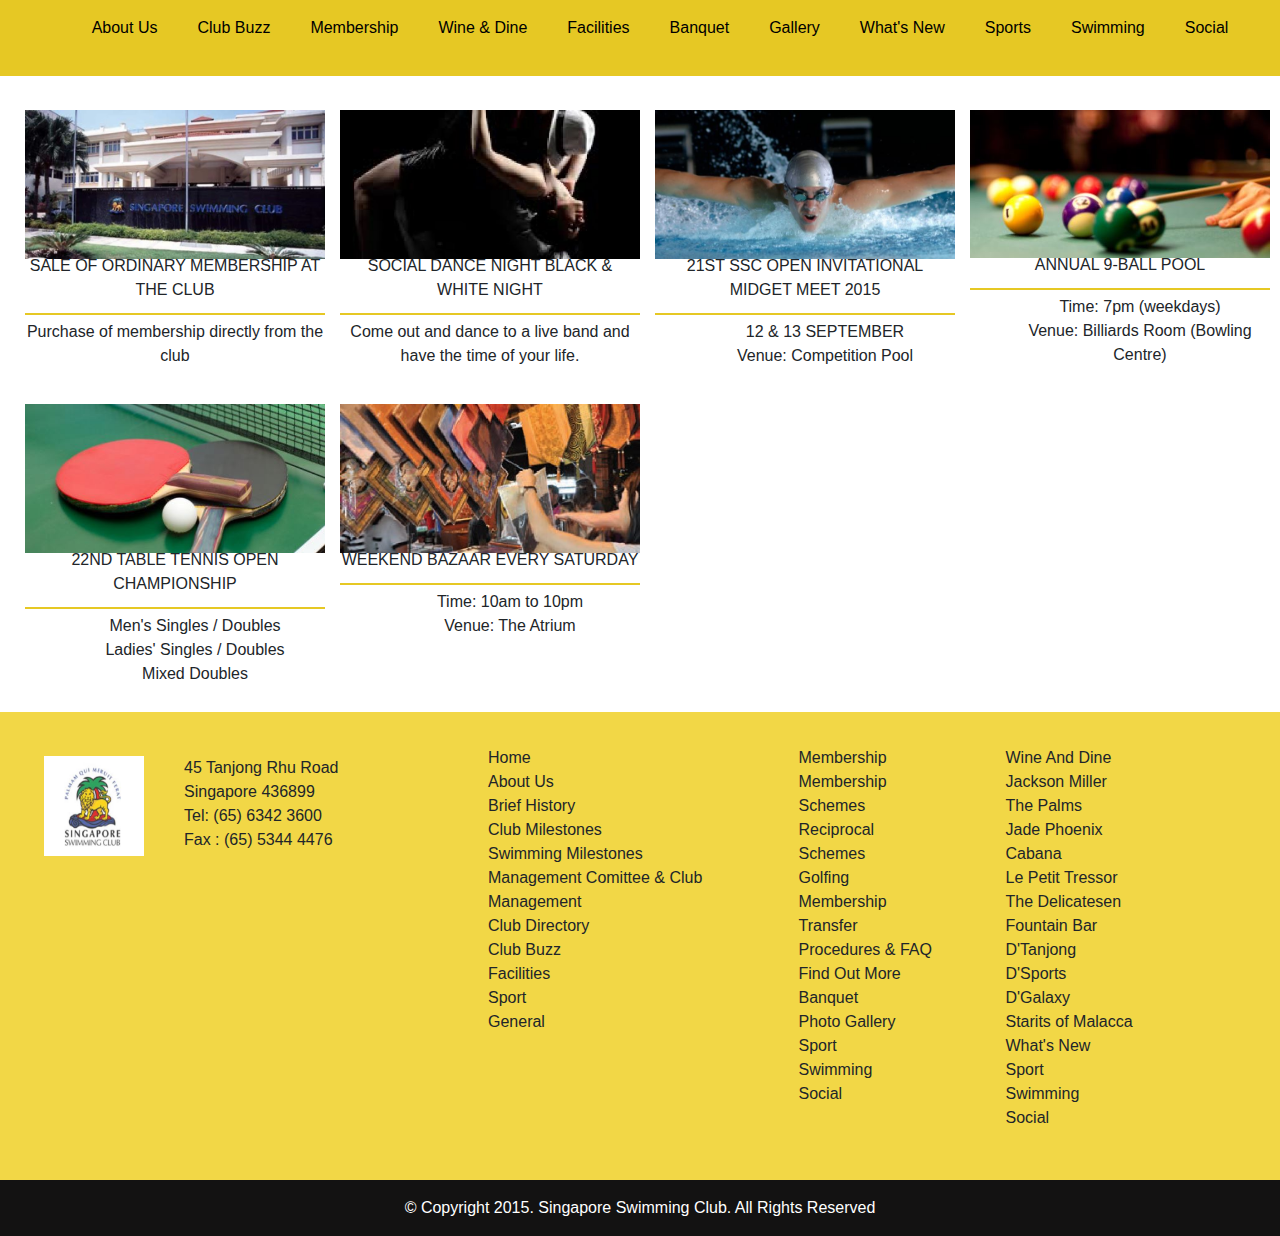
==== index.html @ 282a1f1f "initial commit" ====
<!DOCTYPE html>
<html lang="en">

<head>
	<meta charset="UTF-8">
	<meta http-equiv="X-UA-Compatible" content="IE=edge">
	<meta name="viewport" content="width=device-width, initial-scale=1.0">
	<title>FXMedia</title>
	<link href="css/styles.css" rel="stylesheet" />
	<link rel="stylesheet" href="css/bootstrap.css">
</head>


<body>
  <header class="site-header">
    <div class="wrapper site-header__wrapper d-flex justify-content-center">
      <ul class="nav__wrapper">
        <li class="nav__item"><a href="#about-us">About Us</a>
        </li>
        <li class="nav__item"><a href="#club-buzz">Club Buzz</a>
        </li>
        <li class="nav__item"><a href="#membership">Membership</a>
        </li>
        <li class="nav__item"><a href="#wine-dine">Wine & Dine</a>
        </li>
        <li class="nav__item"><a href="#facilities">Facilities</a>
        </li>
        <li class="nav__item"><a href="#banquet">Banquet</a>
        </li>
        <li class="nav__item"><a href="#gallery">Gallery</a>
        </li>
        <li class="nav__item"><a href="#whats-new">What's New</a>
        </li>
        <li class="nav__item"><a href="#sports">Sports</a>
        </li>
        <li class="nav__item"><a href="#swimming">Swimming</a>
        </li>
        <li class="nav__item"><a href="#social">Social</a>
        </li>
      </ul>
      </nav>
    </div>
  </header>

  <div class="container-fluid" style="margin-top:100px">
    <div class="row">
      <div class="col-md-3">
        <div class="box-content">
          <div class="gambar-content">
            <img src="img/swimming_pool.JPG" alt="">
          </div>
          <div class="text-content">
            <p>SALE OF ORDINARY MEMBERSHIP AT THE CLUB</p>
          </div>
          <div class="line"></div>
          <div class="text-content2">
            <p>Purchase of membership directly from the club</p>
          </div>
        </div>
      </div>
      <div class="col-md-3">
        <div class="box-content">
          <div class="gambar-content">
            <img src="img/social_dance.JPG" alt="">
          </div>
          <div class="text-content">
            <p>SOCIAL DANCE NIGHT BLACK & WHITE NIGHT</p>
          </div>
          <div class="line"></div>
          <div class="text-content2">
            <p>Come out and dance to a live band and have the time of your life.</p>
          </div>
        </div>
      </div>
      <div class="col-md-3">
        <div class="box-content">
          <div class="gambar-content">
            <img src="img/swimming.JPG" alt="">
          </div>
          <div class="text-content">
            <p>21ST SSC OPEN INVITATIONAL MIDGET MEET 2015</p>
          </div>
          <div class="line"></div>
          <div class="text-content2">
            <ul>
              <li>12 & 13 SEPTEMBER</li>
              <li>Venue: Competition Pool</li>
            </ul>
          </div>
        </div>
      </div>
      <div class="col-md-3">
        <div class="box-content">
          <div class="gambar-content">
            <img src="img/billyard.JPG" alt="">
          </div>
          <div class="text-content">
            <p>ANNUAL 9-BALL POOL</p>
          </div>
          <div class="line"></div>
          <div class="text-content2">
            <ul>
              <li>Time: 7pm (weekdays)</li>
              <li>Venue: Billiards Room (Bowling Centre)</li>
            </ul>
          </div>
        </div>
      </div>
    </div>
    <div class="row">
      <div class="col-md-3">
        <div class="box-content">
          <div class="gambar-content">
            <img src="img/tennis.JPG" alt="">
          </div>
          <div class="text-content">
            <p>22ND TABLE TENNIS OPEN CHAMPIONSHIP</p>
          </div>
          <div class="line"></div>
          <div class="text-content2">
            <ul>
              <li>Men's Singles / Doubles</li>
              <li>Ladies' Singles / Doubles</li>
              <li>Mixed Doubles</li>
            </ul>
          </div>
        </div>
      </div>
      <div class="col-md-3">
        <div class="box-content">
          <div class="gambar-content">
            <img src="img/weekend_bazaar.JPG" alt="">
          </div>
          <div class="text-content">
            <p>WEEKEND BAZAAR EVERY SATURDAY</p>
          </div>
          <div class="line"></div>
          <div class="text-content2">
            <ul>
              <li>Time: 10am to 10pm</li>
              <li>Venue: The Atrium</li>
            </ul>
          </div>
        </div>
      </div>
    </div>
  </div>
</body>
<footer class="bg-light text-center text-lg-start" style="background-color: rgba(240, 211, 49, 0.897) !important;">
	<!-- Grid container -->
	<div class="container-fluid p-4">
		<!--Grid row-->
		<div class="row" >
			<!--Grid column-->
			<div class="text-left col-lg-4 col-md-12 mb-4 mb-md-0">
				<div class="container-fluid">
					<div class="row">
						<div class="footer-logo">
							<img src="img/logo.JPG" alt="" width="100" height="100">
						</div>
						<div>
							<ul>
								<li>45 Tanjong Rhu Road</li>
								<li>Singapore 436899</li>
								<li>Tel: (65) 6342 3600</li>
								<li>Fax : (65) 5344 4476</li>
							</ul>
						</div>
					</div>
				</div>
			</div>
			<!--Grid column-->
			<!--Grid column-->
			<div class="text-left col-lg-3 col-md-12 mb-4 mb-md-0">
				<ul>
					<li>Home</li>
					<li>About Us</li>
					<li>Brief History</li>
					<li>Club Milestones</li>
					<li>Swimming Milestones</li>
					<li>Management Comittee & Club Management</li>
					<li>Club Directory</li>
					<li>Club Buzz</li>
					<li>Facilities</li>
					<li>Sport</li>
					<li>General</li>
				</ul>
			</div>
			<!--Grid column-->
			<div class="text-left col-lg-2 col-md-12 mb-4 mb-md-0">
				<ul>
					<li>Membership</li>
					<li>Membership Schemes</li>
					<li>Reciprocal Schemes</li>
					<li>Golfing Membership</li>
					<li>Transfer Procedures & FAQ</li>
					<li>Find Out More</li>
					<li>Banquet</li>
					<li>Photo Gallery</li>
					<li>Sport</li>
					<li>Swimming</li>
					<li>Social</li>
				</ul>
			</div>
			<!--Grid column-->
			<!--Grid column-->
			<div class="text-left col-lg-3 col-md-12 mb-4 mb-md-0">
				<ul>
					<li>Wine And Dine</li>
					<li>Jackson Miller</li>
					<li>The Palms</li>
					<li>Jade Phoenix</li>
					<li>Cabana</li>
					<li>Le Petit Tressor</li>
					<li>The Delicatesen</li>
					<li>Fountain Bar</li>
					<li>D'Tanjong</li>
					<li>D'Sports</li>
					<li>D'Galaxy</li>
					<li>Starits of Malacca</li>
					<li>What's New</li>
					<li>Sport</li>
					<li>Swimming</li>
					<li>Social</li>
				</ul>
			</div>
			<!--Grid column-->
		</div>
		<!--Grid row-->
	</div>
	<!-- Grid container -->
	<!-- Copyright -->
	<div class="text-center p-3" style="background-color: rgb(19, 18, 18); color:white">© Copyright 2015. Singapore Swimming Club. All Rights Reserved
		<a class="text-dark" href="https://mdbootstrap.com/"></a>
	</div>
	<!-- Copyright -->
</footer>
</body>

</html>
---- css/styles.css ----
.row{
  padding: 10px;
}
.img-fluid{
  top: 0;
  left: 0;
  margin: auto;
  background-color: rgb(230, 81, 36);
}
.site-header{
  top: 0;
  left: 0;
  margin: auto;
  width: 100%;
  position: fixed;
  background-color: rgb(230, 200, 36);
  z-index:1;
}
ul {
  list-style-type: none;
}
li {
  list-style-type: none;
}
.nav__item a{
  
  text-decoration:none;
  color: black;
  align-items: center;
  flex-wrap: wrap;
  min-width: 75px;
}
.site-header__start{
  display: flex;
  align-items: center;
}
.site-header__end {
  display: flex;
  align-items: center; 
}
.site-header__wrapper {
  display: flex;
  justify-content: space-between;
  align-items: center;
  padding-top: 2rem;
  padding-bottom: 2rem;
}
.box-content{
  background-color: #ffffff;
  width: 300px;
  height: 100%
}
.gambar-content img{
  width:100%
}
.line{
  height: 2px;
  width: 300px;
  margin-top: 5px;
  background-color: rgb(230, 200, 36);
}
.text-content{
  margin: -5px 0;
  text-align: center;
}
.text-content2{
  margin: 5px 0;
  top: 0;
  text-align: center;
}

@media (min-width: 800px) 
{
  .site-header__wrapper 
  {
    padding-top: 0;
    padding-bottom: 0;
  }
}
@media (min-width: 800px) 
{
  .nav__wrapper 
  {
    display: flex; 
  }
}
@media (max-width: 799px) 
{
.nav__wrapper 
{
  position: absolute;
  top: calc(100% + 35px);
  right: 0;
  left: 0;
  z-index: -1;
  background-color: #d9f0f7;
  visibility: hidden;
  opacity: 0;
  transform: translateY(-100%);
  transition: transform 0.3s ease-out, opacity 0.3s ease-out; 
}
  .nav__wrapper.active 
  {
    visibility: visible;
    opacity: 1;
    transform: translateY(0);
  }
}
.nav__item:not(:last-child)
{
  margin-right: 0.5rem;
}
.nav__item a {
  display: block;
  padding: 1rem;
  border-left: 4px solid transparent; 
}
.nav__item a:hover
  {
  margin: 0;
  background-color: white;
  color: black;
  }
@media (min-width: 800px) 
{
  .nav__item a 
  {
    text-align: center;
    border-left: 0;
    border-bottom: 4px solid transparent; } }
  .nav__item svg 
  {
    display: inline-block;
    vertical-align: middle;
    width: 28px;
    height: 28px;
    margin-right: 1rem; 
  }
@media (min-width: 800px)
{
  .nav__item svg
  {
    display: block;
    margin: 0 auto 0.5rem;
  }
}
  .nav__item.active a 
  {
    border-left-color: #222; }
@media (min-width: 800px) 
{
  .nav__item.active a 
  {
    border-bottom-color: #222; } }
.nav__toggle 
{
display: none;
}
@media (max-width: 799px) {
  .nav__toggle {
    display: block;
    position: absolute;
    right: 1rem;
    top: 1rem; 
  }
}

/**
.topnav {
    top: 0;
    left: 0;
    position: fixed;
    margin: auto;
    width: 100%;
    background-color: rgb(235, 206, 46);
    padding-left: 40px;
  }
.topnav a {
    float: left;
    color: black;
    text-align: center;
    padding: 14px 16px;
    text-decoration: none;
    font-size: 17px;
  }
.topnav a:hover {
    background-color: white;
    color: black;
}
.navbar-logo{
  float: left;
}
.logo-image{
  float: left;
}
img{
  top: 0;
  left: 0;
  position: fixed;
  margin: auto;
  width: 70px;
  height: 50px;
}
**/

/* Tab menu styling*/


input.tab-menu-radio {
  display: none;
  }
  label.tab-menu {
  margin-top: 100px;
  display: inline-block;
  padding:10px 30px;
  cursor: pointer;
  z-index: 99;
  }
  /* End Tab menu styling*//* Tab content styling*/
  .tab-content {
  top:-3px;
  clear: both;
  width: 100%;
  position: relative;
  padding:20px;
  background-color: #f7f7f7;
  }
  /* End Tab content styling*//* CSS tab core */
  .tab-menu-radio:checked + label {
  -webkit-transition:all 1s; /* Optional */
  -moz-transition:all 1s; /* Optional */
  transition:all 1s; /* Optional */
  background-color: rgb(23, 61, 167);
  color: #fff;
  }
  .tab-content .tab {
  height: 0;
  opacity: 0;
  }
  #tab-menu1:checked ~ .tab-content .tab-1,
  #tab-menu2:checked ~ .tab-content .tab-2,
  #tab-menu3:checked ~ .tab-content .tab-3 {
  -webkit-transition:opacity 1s; /* Optional */
  -moz-transition:opacity 1s; /* Optional */
  transition:opacity 1s; /* Optional */
  height: auto;
  opacity: 1;
  }
  /* End CSS tab core */
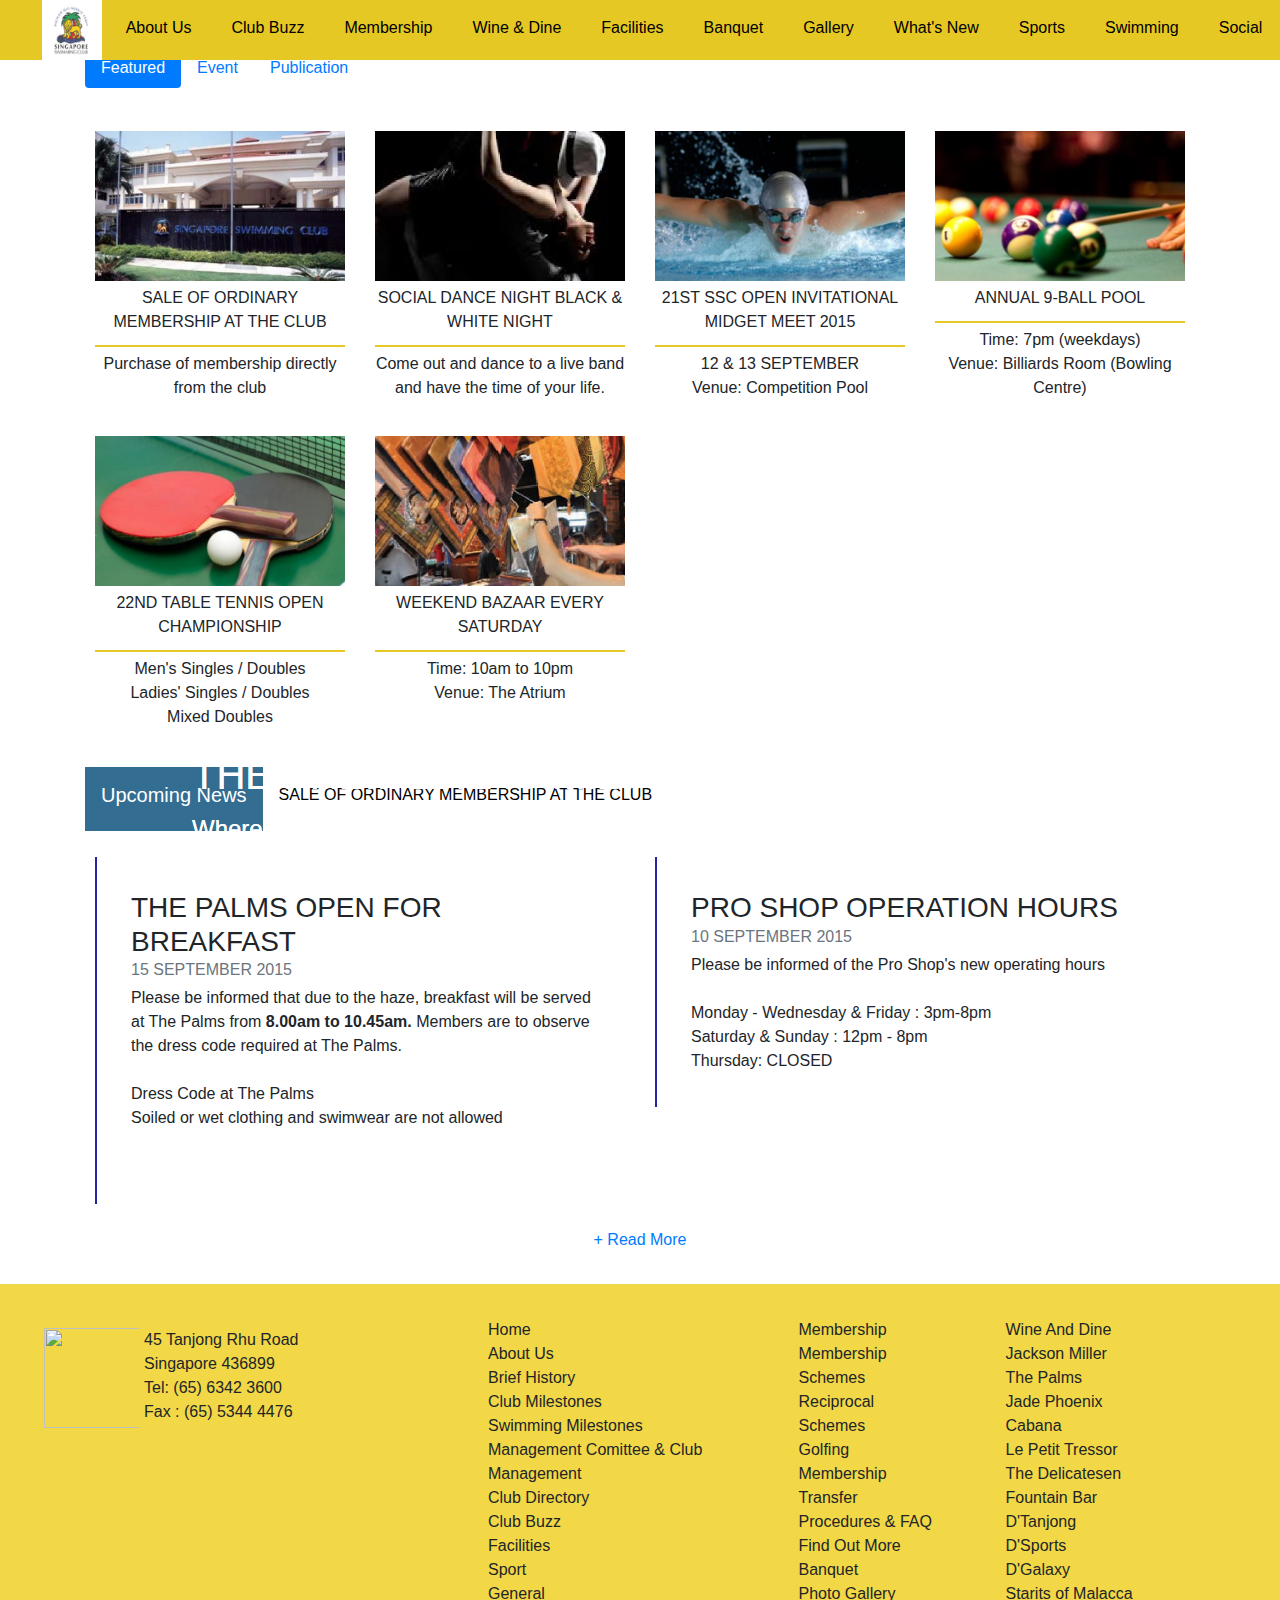
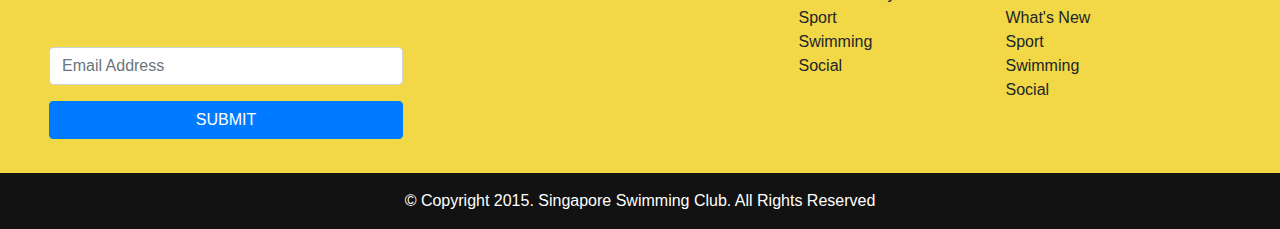
==== commit e532f7ca: "Portofolio" ====
--- a/index.html
+++ b/index.html
@@ -5,16 +5,25 @@
 	<meta charset="UTF-8">
 	<meta http-equiv="X-UA-Compatible" content="IE=edge">
 	<meta name="viewport" content="width=device-width, initial-scale=1.0">
-	<title>FXMedia</title>
+	<title>Singapore Swimming Club</title>
 	<link href="css/styles.css" rel="stylesheet" />
 	<link rel="stylesheet" href="css/bootstrap.css">
+ 
+  <link rel="stylesheet" href="https://cdn.boomcdn.com/libs/owl-carousel/2.3.4/assets/owl.carousel.min.css">
+  <link rel="stylesheet" href="https://cdn.boomcdn.com/libs/owl-carousel/2.3.4/assets/owl.theme.default.min.css">
+ 
+  <script src="https://cdnjs.cloudflare.com/ajax/libs/jquery/3.6.0/jquery.min.js"></script>
+  <script src="js/bootstrap.min.js"></script>
+  <script src="https://cdn.boomcdn.com/libs/owl-carousel/2.3.4/owl.carousel.min.js"></script>
 </head>
 
 
 <body>
   <header class="site-header">
     <div class="wrapper site-header__wrapper d-flex justify-content-center">
-      <ul class="nav__wrapper">
+      <ul class="nav__wrapper topper">
+        <li class="nav__item"><img src="img/logo.JPG" width="60px" height="60px" alt="">
+        </li>
         <li class="nav__item"><a href="#about-us">About Us</a>
         </li>
         <li class="nav__item"><a href="#club-buzz">Club Buzz</a>
@@ -41,111 +50,279 @@
       </nav>
     </div>
   </header>
-
-  <div class="container-fluid" style="margin-top:100px">
-    <div class="row">
-      <div class="col-md-3">
-        <div class="box-content">
-          <div class="gambar-content">
-            <img src="img/swimming_pool.JPG" alt="">
-          </div>
-          <div class="text-content">
-            <p>SALE OF ORDINARY MEMBERSHIP AT THE CLUB</p>
-          </div>
-          <div class="line"></div>
-          <div class="text-content2">
-            <p>Purchase of membership directly from the club</p>
+  <div class="owl-carousel owl-theme" style="margin-top: 0;">
+    <div> 
+      <img src="img/home-1.PNG" alt="">
+      <div class="carousel-caption d-none d-md-block text-left">
+        <h1>THE PREMIERE FAMILY CLUB</h1>
+        <p><h4>Where People Make Difference</h4></p>
+      </div>  
+    </div>
+    <div> 
+      <img src="img/home-2.PNG" alt="">  
+      <div class="carousel-caption d-none d-md-block text-left">
+        <h1>THE PREMIERE FAMILY CLUB</h1>
+        <p><h4>Where People Make Difference</h4></p>
+      </div>
+    </div>
+  </div>
+  <div class="container">
+    <ul class="nav nav-pills mb-3" id="pills-tab" role="tablist">
+      <li class="nav-item" role="presentation">
+        <a class="nav-link active" id="pills-home-tab" data-toggle="pill" href="#pills-featured" role="tab" aria-controls="pills-home" aria-selected="true">Featured</a>
+      </li>
+      <li class="nav-item" role="presentation">
+        <a class="nav-link" id="pills-profile-tab" data-toggle="pill" href="#pills-event" role="tab" aria-controls="pills-profile" aria-selected="false">Event</a>
+      </li>
+      <li class="nav-item" role="presentation">
+        <a class="nav-link" id="pills-profile-tab" data-toggle="pill" href="#pills-publication" role="tab" aria-controls="pills-profile" aria-selected="false">Publication</a>
+      </li>
+    </ul>
+  </div>
+  <div class="tab-content" id="pills-tabContent">
+    <div class="tab-pane fade show active" id="pills-home" role="tabpanel" aria-labelledby="pills-home-tab">
+      <div class="container" >
+        <div class="row">
+          <div class="col-md-3 col-sm-6">
+            <div class="box-content">
+              <div class="gambar-content">
+                <img src="img/swimming_pool.JPG" alt="">
+              </div>
+              <div class="text-content">
+                <p>SALE OF ORDINARY MEMBERSHIP AT THE CLUB</p>
+              </div>
+              <div class="line"></div>
+              <div class="text-content2">
+                <p>Purchase of membership directly from the club</p>
+              </div>
+            </div>
+          </div>
+          <div class="col-md-3 col-sm-6">
+            <div class="box-content">
+              <div class="gambar-content">
+                <img src="img/social_dance.JPG" alt="">
+              </div>
+              <div class="text-content">
+                <p>SOCIAL DANCE NIGHT BLACK & WHITE NIGHT</p>
+              </div>
+              <div class="line"></div>
+              <div class="text-content2">
+                <p>Come out and dance to a live band and have the time of your life.</p>
+              </div>
+            </div>
+          </div>
+          <div class="col-md-3 col-sm-6">
+            <div class="box-content">
+              <div class="gambar-content">
+                <img src="img/swimming.JPG" alt="">
+              </div>
+              <div class="text-content">
+                <p>21ST SSC OPEN INVITATIONAL MIDGET MEET 2015</p>
+              </div>
+              <div class="line"></div>
+              <div class="text-content2">            
+                  12 & 13 SEPTEMBER <br>
+                  Venue: Competition Pool            
+              </div>
+            </div>
+          </div>
+          <div class="col-md-3 col-sm-6">
+            <div class="box-content">
+              <div class="gambar-content">
+                <img src="img/billyard.JPG" style="margin-bottom: 10px;" alt="">
+              </div>
+              <div class="text-content">
+                <p>ANNUAL 9-BALL POOL</p>
+              </div>
+              <div class="line"></div>
+              <div class="text-content2">
+                Time: 7pm (weekdays) <br>
+                Venue: Billiards Room (Bowling Centre)
+              </div>
+            </div>
+          </div>
+        </div>
+        <div class="row">
+          <div class="col-md-3 col-sm-6">
+            <div class="box-content">
+              <div class="gambar-content">
+                <img src="img/tennis.JPG" alt="">
+              </div>
+              <div class="text-content">
+                <p>22ND TABLE TENNIS OPEN CHAMPIONSHIP</p>
+              </div>
+              <div class="line"></div>
+              <div class="text-content2">
+                Men's Singles / Doubles <br>Ladies' Singles / Doubles <br> Mixed Doubles
+              </div>
+            </div>
+          </div>
+          <div class="col-md-3 col-sm-6">
+            <div class="box-content">
+              <div class="gambar-content">
+                <img src="img/weekend_bazaar.JPG" alt="">
+              </div>
+              <div class="text-content">
+                <p>WEEKEND BAZAAR EVERY SATURDAY</p>
+              </div>
+              <div class="line"></div>
+              <div class="text-content2">
+                Time: 10am to 10pm <br>
+                  Venue: The Atrium            
+              </div>
+            </div>
           </div>
         </div>
       </div>
-      <div class="col-md-3">
-        <div class="box-content">
-          <div class="gambar-content">
-            <img src="img/social_dance.JPG" alt="">
-          </div>
-          <div class="text-content">
-            <p>SOCIAL DANCE NIGHT BLACK & WHITE NIGHT</p>
-          </div>
-          <div class="line"></div>
-          <div class="text-content2">
-            <p>Come out and dance to a live band and have the time of your life.</p>
+    </div>
+
+    <div class="tab-pane fade" id="pills-profile" role="tabpanel" aria-labelledby="pills-profile-tab">
+      <div class="container" >
+        <div class="row">
+          <div class="col-md-3 col-sm-6">
+            <div class="box-content">
+              <div class="gambar-content">
+                <img src="img/swimming_pool.JPG" alt="">
+              </div>
+              <div class="text-content">
+                <p>SALE OF ORDINARY MEMBERSHIP AT THE CLUB</p>
+              </div>
+              <div class="line"></div>
+              <div class="text-content2">
+                <p>Purchase of membership directly from the club</p>
+              </div>
+            </div>
+          </div>
+          <div class="col-md-3 col-sm-6">
+            <div class="box-content">
+              <div class="gambar-content">
+                <img src="img/social_dance.JPG" alt="">
+              </div>
+              <div class="text-content">
+                <p>SOCIAL DANCE NIGHT BLACK & WHITE NIGHT</p>
+              </div>
+              <div class="line"></div>
+              <div class="text-content2">
+                <p>Come out and dance to a live band and have the time of your life.</p>
+              </div>
+            </div>
+          </div>
+          <div class="col-md-3 col-sm-6">
+            <div class="box-content">
+              <div class="gambar-content">
+                <img src="img/swimming.JPG" alt="">
+              </div>
+              <div class="text-content">
+                <p>21ST SSC OPEN INVITATIONAL MIDGET MEET 2015</p>
+              </div>
+              <div class="line"></div>
+              <div class="text-content2">            
+                  12 & 13 SEPTEMBER <br>
+                  Venue: Competition Pool            
+              </div>
+            </div>
+          </div>
+          <div class="col-md-3 col-sm-6">
+            <div class="box-content">
+              <div class="gambar-content">
+                <img src="img/billyard.JPG" alt="">
+              </div>
+              <div class="text-content">
+                <p>ANNUAL 9-BALL POOL</p>
+              </div>
+              <div class="line"></div>
+              <div class="text-content2">
+                Time: 7pm (weekdays) <br>
+                Venue: Billiards Room (Bowling Centre)
+              </div>
+            </div>
+          </div>
+        </div>
+        <div class="row">
+          <div class="col-md-3 col-sm-6">
+            <div class="box-content">
+              <div class="gambar-content">
+                <img src="img/tennis.JPG" alt="">
+              </div>
+              <div class="text-content">
+                <p>22ND TABLE TENNIS OPEN CHAMPIONSHIP</p>
+              </div>
+              <div class="line"></div>
+              <div class="text-content2">
+                Men's Singles / Doubles <br>Ladies' Singles / Doubles <br> Mixed Doubles
+              </div>
+            </div>
+          </div>
+          <div class="col-md-3 col-sm-6">
+            <div class="box-content">
+              <div class="gambar-content">
+                <img src="img/weekend_bazaar.JPG" alt="">
+              </div>
+              <div class="text-content">
+                <p>WEEKEND BAZAAR EVERY SATURDAY</p>
+              </div>
+              <div class="line"></div>
+              <div class="text-content2">
+                Time: 10am to 10pm <br>
+                  Venue: The Atrium            
+              </div>
+            </div>
           </div>
         </div>
       </div>
-      <div class="col-md-3">
-        <div class="box-content">
-          <div class="gambar-content">
-            <img src="img/swimming.JPG" alt="">
-          </div>
-          <div class="text-content">
-            <p>21ST SSC OPEN INVITATIONAL MIDGET MEET 2015</p>
-          </div>
-          <div class="line"></div>
-          <div class="text-content2">
-            <ul>
-              <li>12 & 13 SEPTEMBER</li>
-              <li>Venue: Competition Pool</li>
-            </ul>
-          </div>
-        </div>
+    </div>
+  </div>
+<div class="container">
+  <div>
+      <ul class="nav nav-pills mb-3" id="pills-tab" role="tablist">
+        <li>
+          <nav class="navbar navbar-light" style="background-color: rgb(52, 109, 146);">
+            <span class="navbar-text" style="color:#ffff;">
+              <h5>Upcoming News</h5>
+            </span>
+          </nav>
+        </li>
+        <li>
+          <nav class="navbar navbar-light" style="background-color: #ffff;">
+            <span class="navbar-text" style="color: black;">
+              SALE OF ORDINARY MEMBERSHIP AT THE CLUB
+            </span>
+          </nav>
+        </li>
+      </ul>
+  </div>
+
+<div class="row mb-2 pb-4">
+  <div class="col-md-6">
+    <div class="row no-gutters overflow-hidden flex-md-row mb-4 shadow-sm h-md-250 position-relative auw">
+      <div class="col p-4 d-flex flex-column position-static">
+        <h3 class="mb-0">THE PALMS OPEN FOR BREAKFAST</h3>
+        <div class="mb-1 text-muted">15 SEPTEMBER 2015</div>
+        <p class="card-text mb-auto">Please be informed that due to the haze, breakfast will be served at
+          The Palms from <b>8.00am to 10.45am.</b> Members are to observe the dress code required at The Palms.
+        </p><br>
+        Dress Code at The Palms <br>
+        <p>Soiled or wet clothing and swimwear are not allowed</p><br>        
       </div>
-      <div class="col-md-3">
-        <div class="box-content">
-          <div class="gambar-content">
-            <img src="img/billyard.JPG" alt="">
-          </div>
-          <div class="text-content">
-            <p>ANNUAL 9-BALL POOL</p>
-          </div>
-          <div class="line"></div>
-          <div class="text-content2">
-            <ul>
-              <li>Time: 7pm (weekdays)</li>
-              <li>Venue: Billiards Room (Bowling Centre)</li>
-            </ul>
-          </div>
-        </div>
+    </div>
+  </div>
+  <div class="col-md-6">
+    <div class="row no-gutters overflow-hidden flex-md-row mb-4 shadow-sm h-md-250 position-relative auw">
+      <div class="col p-4 d-flex flex-column position-static">
+        <h3 class="mb-0">PRO SHOP OPERATION HOURS</h3>
+        <div class="mb-1 text-muted">10 SEPTEMBER 2015</div>
+        <p class="mb-auto">Please be informed of the Pro Shop's new operating hours</p><br>
+        Monday - Wednesday & Friday : 3pm-8pm<br>
+        Saturday & Sunday : 12pm - 8pm<br>
+        Thursday: CLOSED<br>        
       </div>
     </div>
-    <div class="row">
-      <div class="col-md-3">
-        <div class="box-content">
-          <div class="gambar-content">
-            <img src="img/tennis.JPG" alt="">
-          </div>
-          <div class="text-content">
-            <p>22ND TABLE TENNIS OPEN CHAMPIONSHIP</p>
-          </div>
-          <div class="line"></div>
-          <div class="text-content2">
-            <ul>
-              <li>Men's Singles / Doubles</li>
-              <li>Ladies' Singles / Doubles</li>
-              <li>Mixed Doubles</li>
-            </ul>
-          </div>
-        </div>
-      </div>
-      <div class="col-md-3">
-        <div class="box-content">
-          <div class="gambar-content">
-            <img src="img/weekend_bazaar.JPG" alt="">
-          </div>
-          <div class="text-content">
-            <p>WEEKEND BAZAAR EVERY SATURDAY</p>
-          </div>
-          <div class="line"></div>
-          <div class="text-content2">
-            <ul>
-              <li>Time: 10am to 10pm</li>
-              <li>Venue: The Atrium</li>
-            </ul>
-          </div>
-        </div>
-      </div>
-    </div>
-  </div>
-</body>
+  </div>
+  <div class="col-md-12 text-center">
+    <a href="#">+ Read More</a>
+  </div>
+</div>
+</div>
 <footer class="bg-light text-center text-lg-start" style="background-color: rgba(240, 211, 49, 0.897) !important;">
 	<!-- Grid container -->
 	<div class="container-fluid p-4">
@@ -156,18 +333,38 @@
 				<div class="container-fluid">
 					<div class="row">
 						<div class="footer-logo">
-							<img src="img/logo.JPG" alt="" width="100" height="100">
+							<img src="img/logo2.PNG" alt="" width="100" height="100" style="padding-right: 5px;">
 						</div>
 						<div>
-							<ul>
-								<li>45 Tanjong Rhu Road</li>
-								<li>Singapore 436899</li>
-								<li>Tel: (65) 6342 3600</li>
-								<li>Fax : (65) 5344 4476</li>
-							</ul>
+								45 Tanjong Rhu Road <br>
+								Singapore 436899 <br>
+								Tel: (65) 6342 3600 <br>
+								Fax : (65) 5344 4476 <br>					
 						</div>
 					</div>
-				</div>
+
+        <div>
+          <div>
+            <!--Google map-->
+              <div id="map-container-google-1" class="z-depth-1-half map-container" style="height: 40px; margin-bottom: 10px;">
+                <iframe src="https://www.google.com/maps/embed?pb=!1m14!1m8!1m3!1d15955.18483467276!2d103.8814521!3d1.2969389!3m2!1i1024!2i768!4f13.1!3m3!1m2!1s0x0%3A0x592f2a9de95da38e!2sSingapore%20Swimming%20Club!5e0!3m2!1sid!2sid!4v1622166070620!5m2!1sid!2sid" frameborder="0"
+                  style="border:0"></iframe>
+              </div>
+            <!--Google Maps-->
+          </div>
+
+          <form>
+            <div class="form-group">
+                <input type="email" class="form-control" id="exampleFormControlInput1" placeholder="Email Address">
+              </div>
+            </form>
+				  </div>
+          <div>
+            <button type="button" class="btn btn-primary btn-md btn-block">SUBMIT</button>
+          </div>
+        </div>
+
+        
 			</div>
 			<!--Grid column-->
 			<!--Grid column-->
@@ -235,6 +432,19 @@
 	</div>
 	<!-- Copyright -->
 </footer>
+<script>
+  $('.owl-carousel').owlCarousel({
+      loop:true,
+      margin:10,
+      responsiveClass:true,
+      responsive:{
+          0:{
+              items:1,
+              nav:false
+          }          
+      }
+  })
+</script>
 </body>
 
 </html>--- a/css/styles.css
+++ b/css/styles.css
@@ -13,8 +13,9 @@
   margin: auto;
   width: 100%;
   position: fixed;
+  height: 60px;
   background-color: rgb(230, 200, 36);
-  z-index:1;
+  z-index:999;
 }
 ul {
   list-style-type: none;
@@ -30,6 +31,13 @@
   flex-wrap: wrap;
   min-width: 75px;
 }
+.topper{
+    margin-top: 0;
+    margin-bottom: 0 !important;
+}
+.auw{
+  border-left:2px solid rgb(37, 37, 158) !important;
+}
 .site-header__start{
   display: flex;
   align-items: center;
@@ -45,17 +53,31 @@
   padding-top: 2rem;
   padding-bottom: 2rem;
 }
+.owl-item{
+  height:450px;  
+}
+.owl-item img{
+  width: 100%;
+  height: 100%;
+  object-fit: cover;
+}
 .box-content{
-  background-color: #ffffff;
-  width: 300px;
+  background-color: #ffffff;  
   height: 100%
 }
+.gambar-content{
+  width:100%;
+  height: 150px;
+  margin-bottom:10px
+}
 .gambar-content img{
-  width:100%
+  width:100%;
+  object-fit: cover;
+  height: 100%;
 }
 .line{
   height: 2px;
-  width: 300px;
+  width: 100%;;
   margin-top: 5px;
   background-color: rgb(230, 200, 36);
 }
@@ -82,6 +104,7 @@
   .nav__wrapper 
   {
     display: flex; 
+    text-align: center;
   }
 }
 @media (max-width: 799px) 
@@ -165,6 +188,20 @@
   }
 }
 
+.map-container{
+  overflow:hidden;
+  padding-bottom:56.25%;
+  position:relative;
+  height:0;
+  }
+  .map-container iframe{
+  left:0;
+  top:0;
+  height:100%;
+  width:100%;
+  position:absolute;
+  }
+  
 /**
 .topnav {
     top: 0;
@@ -223,7 +260,7 @@
   width: 100%;
   position: relative;
   padding:20px;
-  background-color: #f7f7f7;
+  background-color: #ffffff;
   }
   /* End Tab content styling*//* CSS tab core */
   .tab-menu-radio:checked + label {
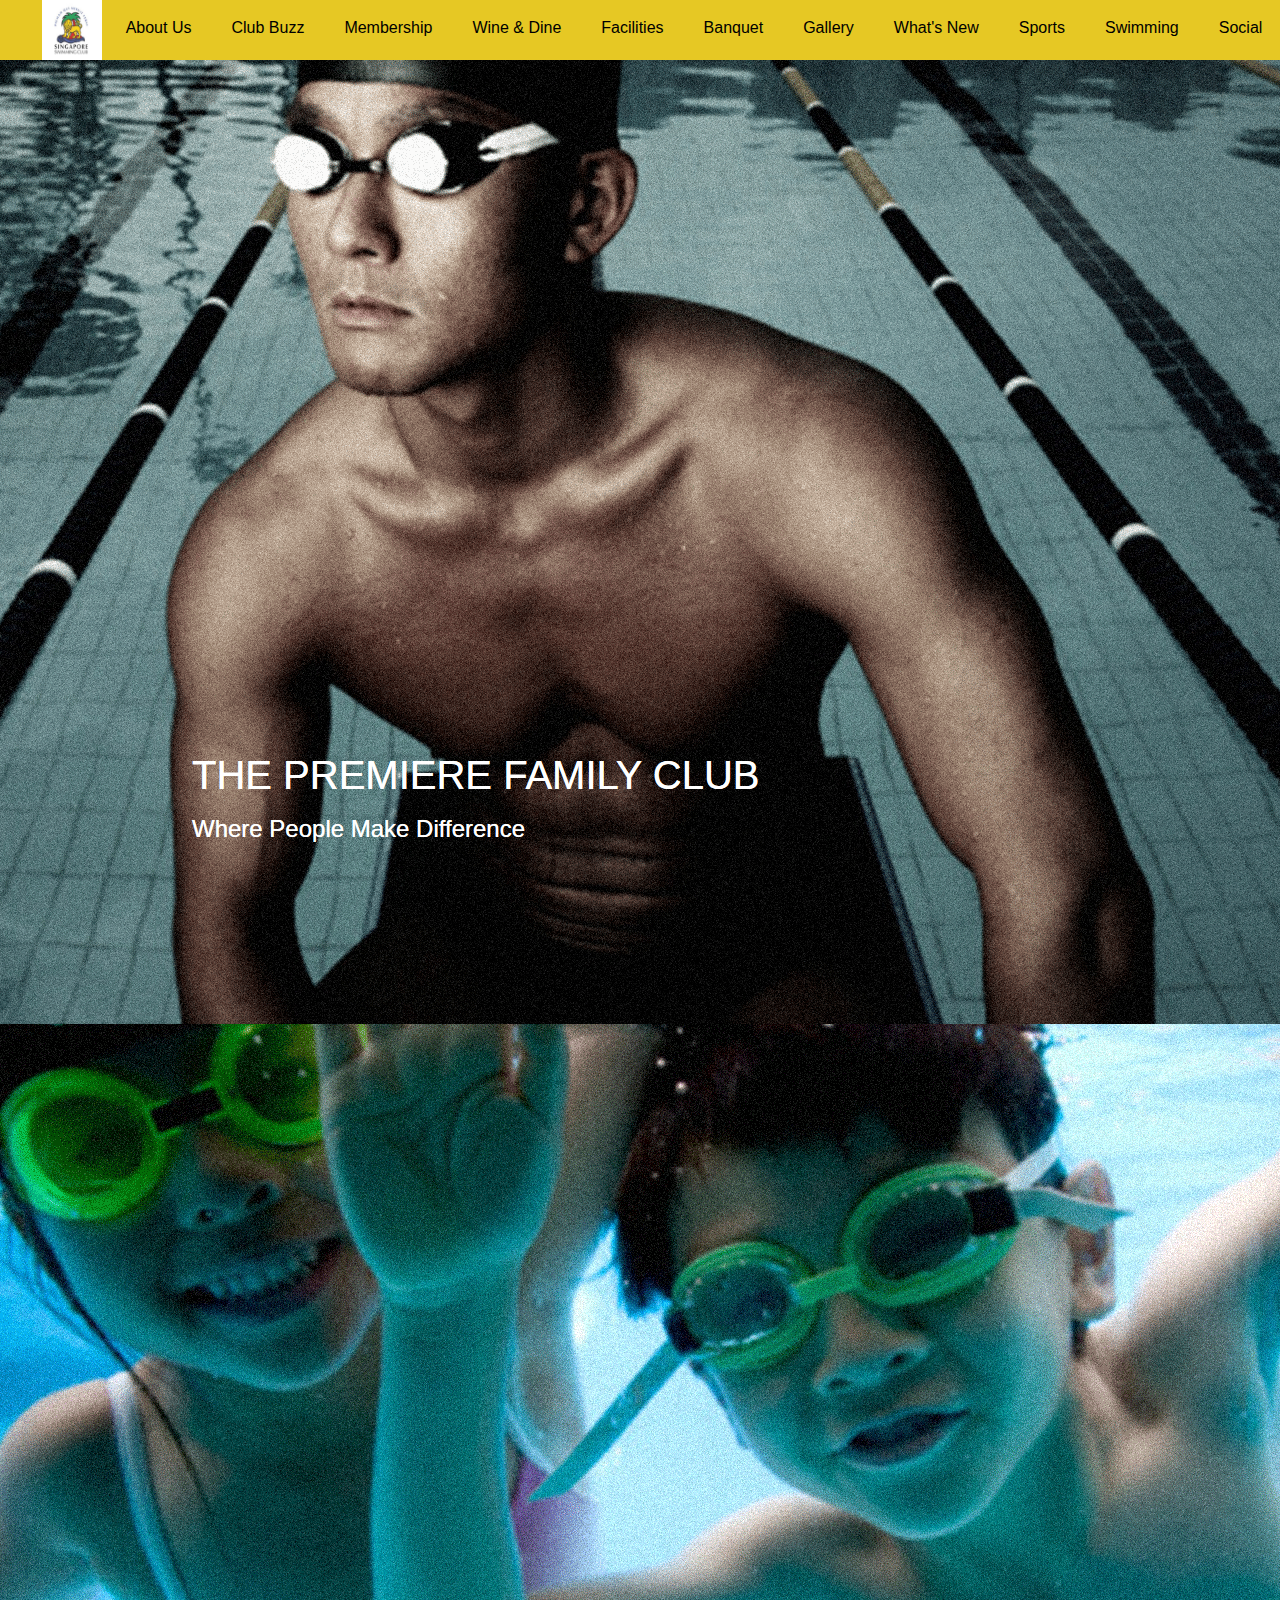
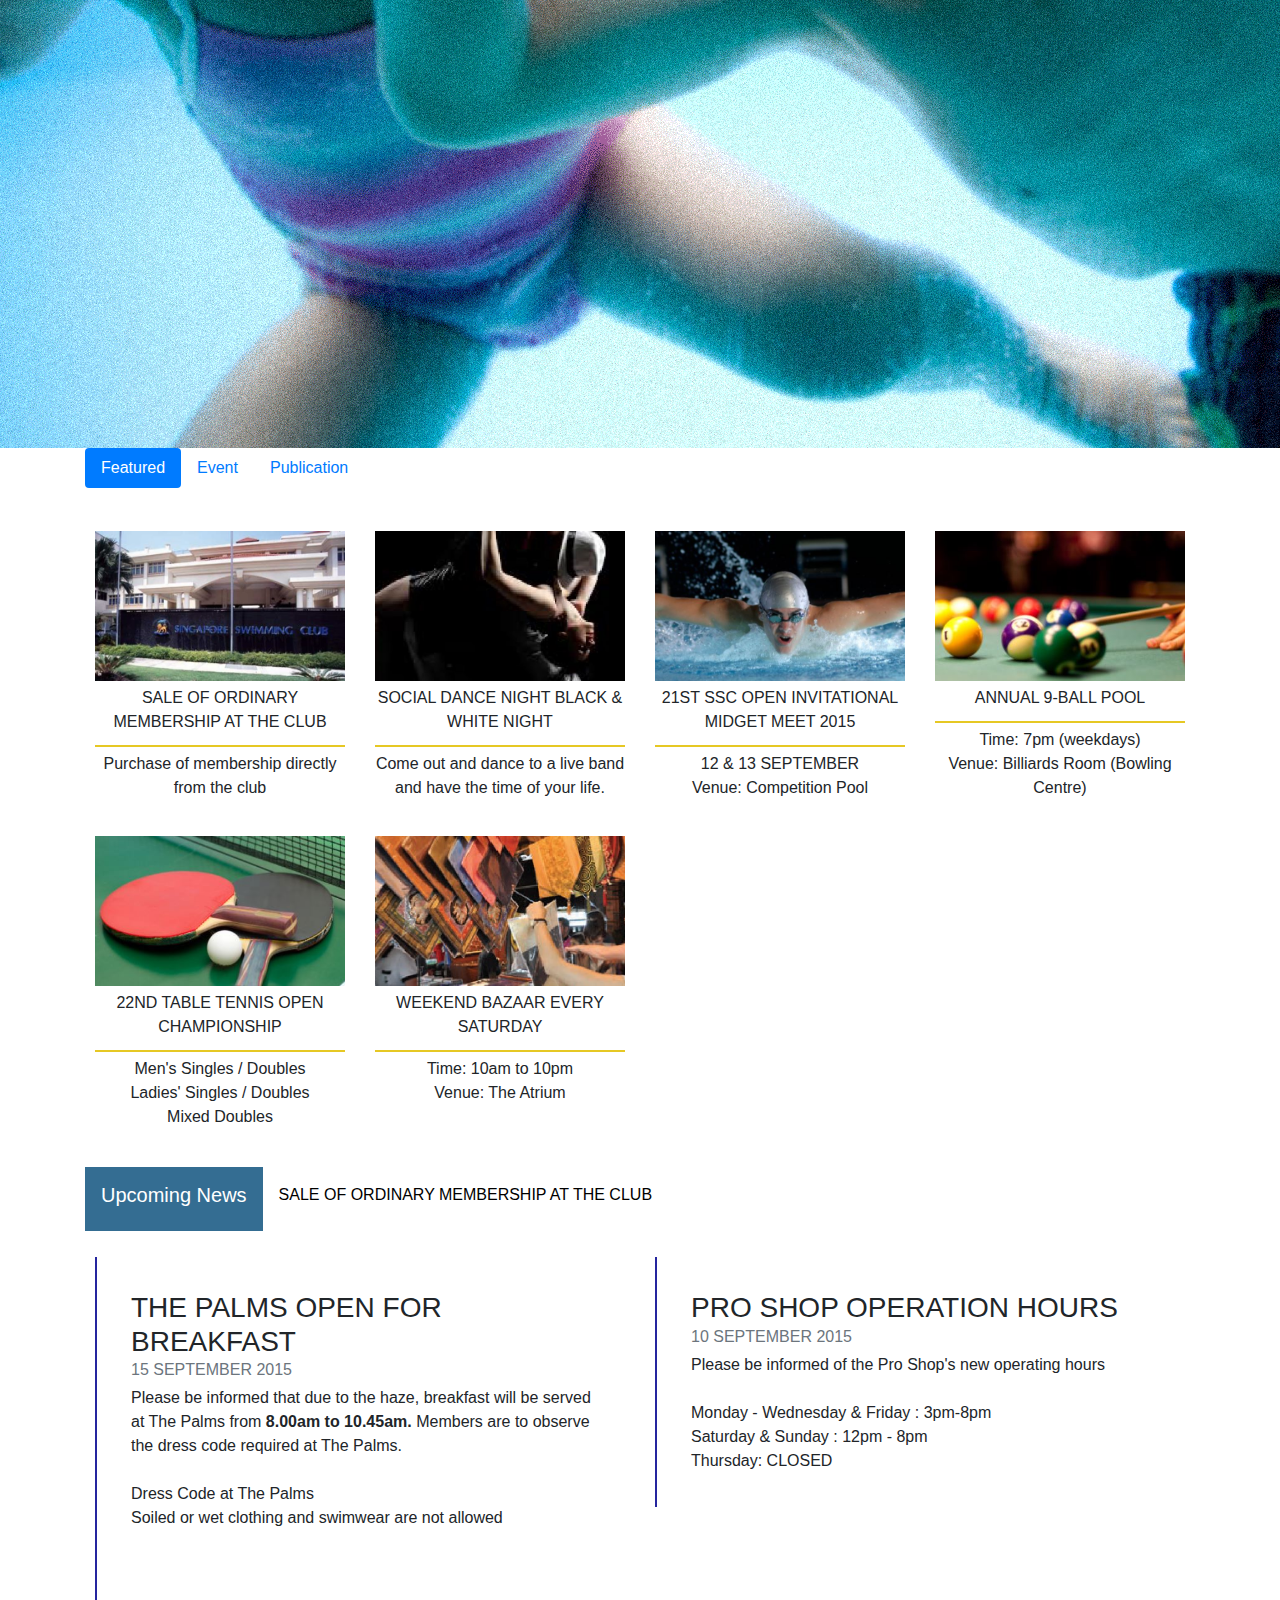
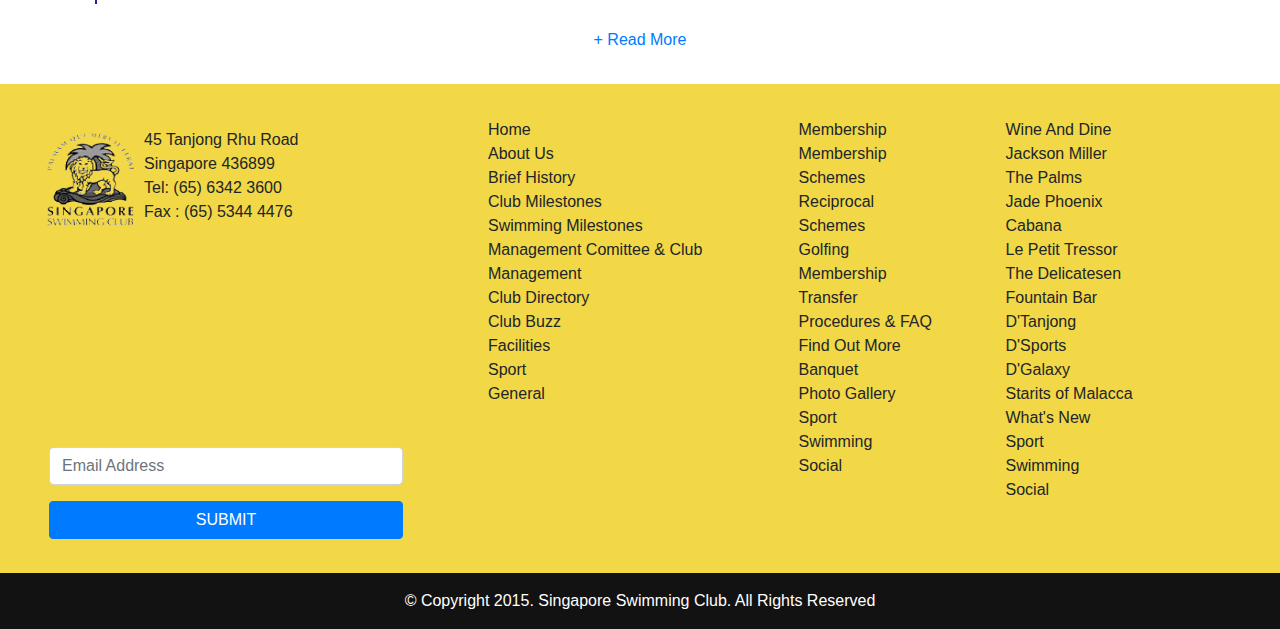
==== commit 8b233867: "Update index.html" ====
--- a/index.html
+++ b/index.html
@@ -52,14 +52,14 @@
   </header>
   <div class="owl-carousel owl-theme" style="margin-top: 0;">
     <div> 
-      <img src="img/home-1.PNG" alt="">
+      <img src="img/home-1.png" alt="">
       <div class="carousel-caption d-none d-md-block text-left">
         <h1>THE PREMIERE FAMILY CLUB</h1>
         <p><h4>Where People Make Difference</h4></p>
       </div>  
     </div>
     <div> 
-      <img src="img/home-2.PNG" alt="">  
+      <img src="img/home-2.png" alt="">  
       <div class="carousel-caption d-none d-md-block text-left">
         <h1>THE PREMIERE FAMILY CLUB</h1>
         <p><h4>Where People Make Difference</h4></p>
@@ -333,7 +333,7 @@
 				<div class="container-fluid">
 					<div class="row">
 						<div class="footer-logo">
-							<img src="img/logo2.PNG" alt="" width="100" height="100" style="padding-right: 5px;">
+							<img src="img/logo2.png" alt="" width="100" height="100" style="padding-right: 5px;">
 						</div>
 						<div>
 								45 Tanjong Rhu Road <br>
@@ -447,4 +447,4 @@
 </script>
 </body>
 
-</html>+</html>
